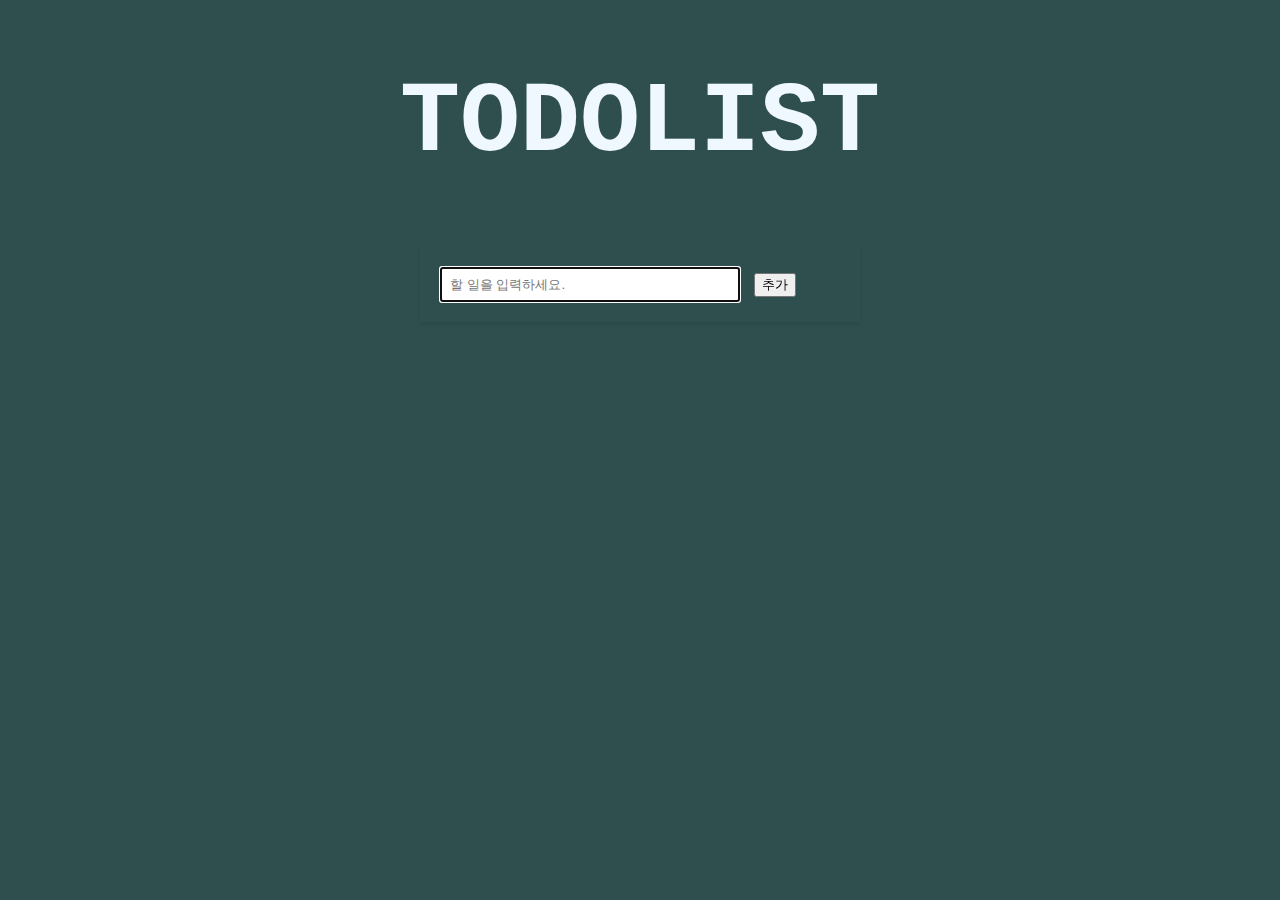
==== html/index.html @ a20f98d3 "first commit" ====
<!DOCTYPE html>
<html lang="en">
  <head>
    <meta charset="UTF-8" />
    <meta name="viewport" content="width=device-width, initial-scale=1.0" />
    <title>ToDoList</title>
    <link rel="stylesheet" type="text/css" href="../css/style.css" />
  </head>
  <body>
    <header>
      <h1 class="maintitle">TODOLIST</h1>
    </header>
    <main>
      <div id="container">
        <input
          type="text"
          maxlength="100"
          placeholder="할 일을 입력하세요."
          autofocus
        />
        <button>추가</button>
      </div>
      <ul id="todo-list"></ul>
    </main>
    <script src="../js/script.js"></script>
  </body>
</html>
---- css/style.css ----
.maintitle {
  font-family: "Courier New", Courier, monospace;
  color: aliceblue;
  position: center;
  text-align: center;
  font-size: 100px;
}

body {
  background-color: darkslategrey;
}

#container {
  max-width: 400px;
  margin: 20px auto;
  padding: 20px;
  box-shadow: 0 2px 4px rgba(0, 0, 0, 0.1);
}

input[type="text"] {
  width: 70%;
  padding: 8px;
  margin-right: 10px;
}

#todo-list {
  font-family: "Courier New", Courier, monospace;
  color: aliceblue;
  position: center;
  text-align: center;
  font-size: 50px;
}

.task {
  color: pink;
}
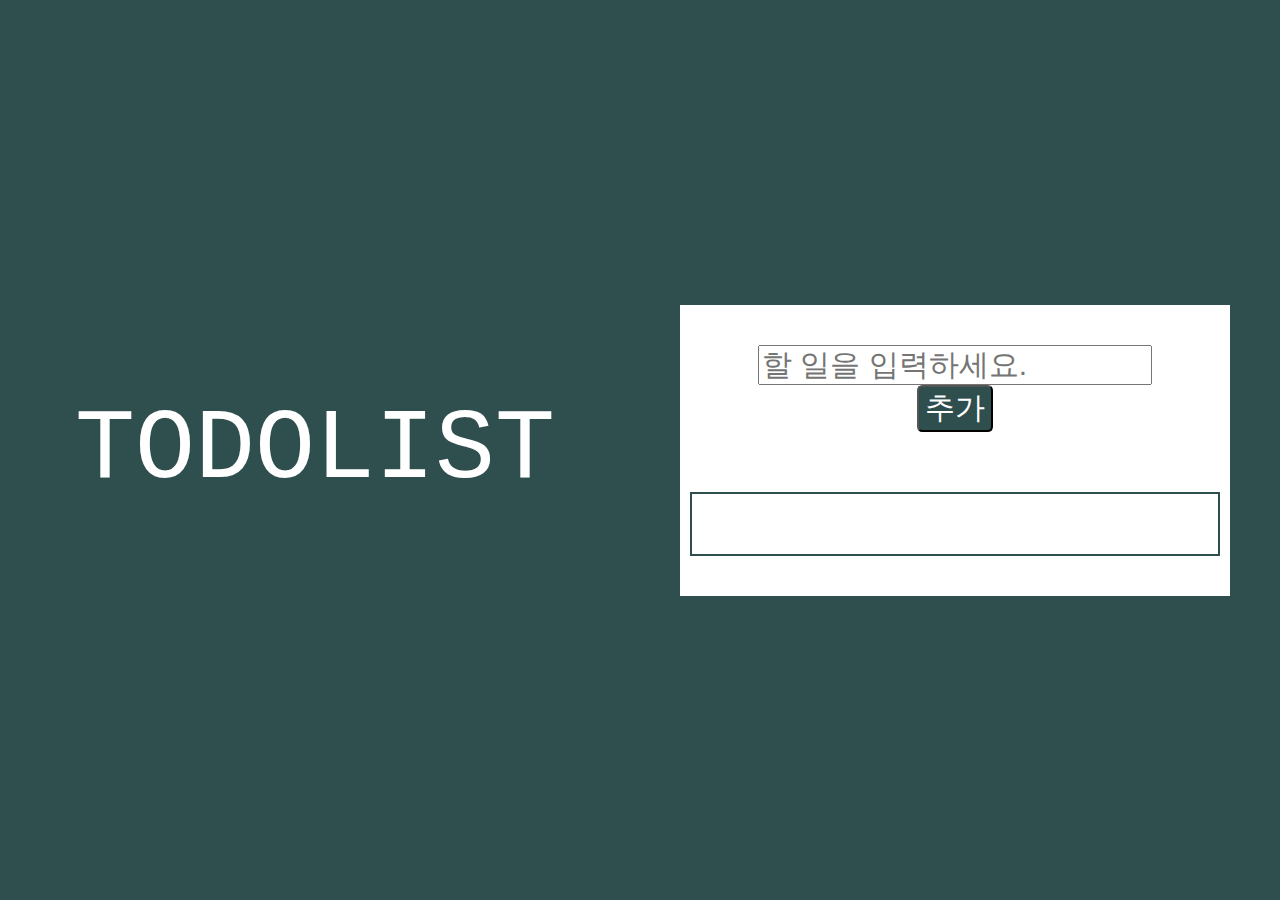
==== commit 782013c2: "moved folders" ====
--- a/html/index.html
+++ b/html/index.html
@@ -7,20 +7,15 @@
     <link rel="stylesheet" type="text/css" href="../css/style.css" />
   </head>
   <body>
-    <header>
-      <h1 class="maintitle">TODOLIST</h1>
-    </header>
+    <header>TODOLIST</header>
     <main>
-      <div id="container">
-        <input
-          type="text"
-          maxlength="100"
-          placeholder="할 일을 입력하세요."
-          autofocus
-        />
+      <div id="todo-input">
+        <input placeholder="할 일을 입력하세요." />
         <button>추가</button>
       </div>
-      <ul id="todo-list"></ul>
+      <div>
+        <ul id="todo-list"></ul>
+      </div>
     </main>
     <script src="../js/script.js"></script>
   </body>
--- a/css/style.css
+++ b/css/style.css
@@ -1,36 +1,58 @@
-.maintitle {
-  font-family: "Courier New", Courier, monospace;
-  color: aliceblue;
-  position: center;
-  text-align: center;
-  font-size: 100px;
+body {
+  display: flex;
+  height: 100vh; /* 화면 전체 높이만큼 body로 설정 */
+  align-items: center; /* 수직 가운데 정렬 */
+  background-color: darkslategray;
+  margin: 0;
 }
 
-body {
-  background-color: darkslategrey;
+header {
+  color: white;
+  text-align: center;
+  flex: 1; /* 왼쪽에 위치하도록 설정 */
+  font-size: 100px;
+  position: center;
+  width: 50%;
+  padding: 50px;
+  font-family: "Courier New", Courier, monospace;
 }
 
-#container {
-  max-width: 400px;
-  margin: 20px auto;
-  padding: 20px;
-  box-shadow: 0 2px 4px rgba(0, 0, 0, 0.1);
+main {
+  background-color: white;
+  text-align: center;
+  flex: 1; /* 오른쪽에 위치하도록 설정 */
+  padding: 10px;
+  width: 50%;
+  margin: 50px;
 }
 
-input[type="text"] {
-  width: 70%;
-  padding: 8px;
-  margin-right: 10px;
+#todo-input {
+  padding: 30px;
+}
+
+input {
+  font-size: 30px;
+}
+
+main button {
+  font-size: 30px;
+  background-color: darkslategray;
+  color: white;
+  border-radius: 0.5rcap;
 }
 
 #todo-list {
-  font-family: "Courier New", Courier, monospace;
-  color: aliceblue;
-  position: center;
-  text-align: center;
-  font-size: 50px;
+  border: 2px solid darkslategray;
+  padding: 30px;
+  text-align: left;
+  color: darkslategray;
+  font-size: 30px;
+  list-style-type: square;
 }
 
-.task {
-  color: pink;
+#todo-list button {
+  font-size: 30px;
+  background-color: white;
+  color: darkslategray;
+  border: 1px solid darkslategray;
 }
